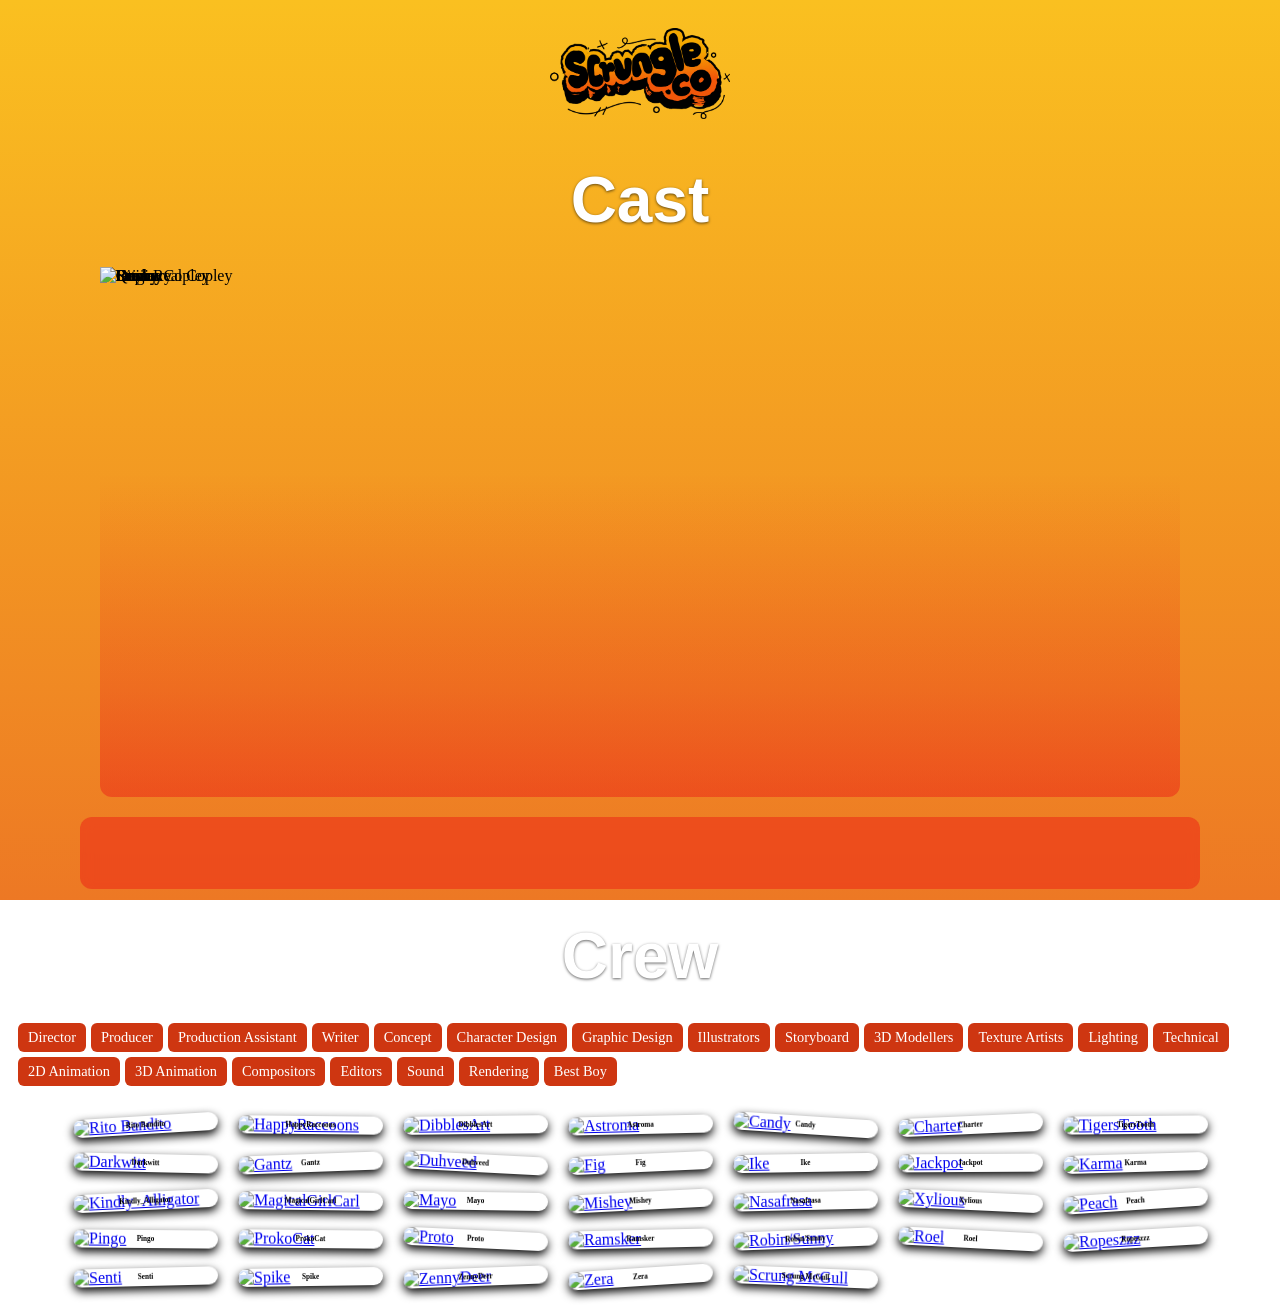
==== ANE26/index.html @ edeba5c0 "Test Test" ====
<!DOCTYPE html>
<html lang="en">
<head>
  <meta charset="UTF-8">
  <meta name="viewport" content="width=device-width, initial-scale=1.0">
  <title>Credits</title>
  <link rel="stylesheet" href="style.css">
</head>
<body>
    <div id="top-logo">
    <img src="/ColoredLogo_Transparent.png" alt="Site Logo">
    </div>
    <h1 id="cast-header">Cast</h1>
    <div class="cast-grid">
    <!-- cast icons appended here -->
    </div>
    <div id="cast-info-box">
  <div class="cast-info-left">
    <h2 id="cast-info-name"></h2>
    <p id="cast-info-description"></p>
    <p id="cast-info-voicedby"></p>
  </div>

  <div class="cast-info-right">
    <img id="cast-info-image" src="" alt="">
  </div>
</div>
  <h1 id="crew-header">Crew</h1>
  <div id="tag-buttons"></div>
  <div id="credits-grid"></div>
  <script src="script.js"></script>

</body>
</html>
---- ANE26/style.css ----
html, body {
  height: 100%;
  min-height: 100vh;
}
@font-face {
  font-family: "CastTitleFont";
  src: url("/scrungle-site/ANE26/fonts/Saddlebag.ttf") format("truetype");
  font-weight: normal;
  font-style: normal;
}
@font-face {
  font-family: "DescriptionTitleFont";
  src: url("/scrungle-site/ANE26/fonts/duality.otf") format("truetype");
  font-weight: normal;
  font-style: normal;
}
body {
  background: linear-gradient(180deg, rgba(250,192,32,1) 0%, rgba(237,120,36,1) 100%);
  background-attachment: fixed;
  background-repeat: no-repeat;
  background-size: cover;
}
/* GRID */
#credits-grid {
  display: grid;
  grid-template-columns: repeat(auto-fit, 145px);
  gap: 20px;
  padding: 20px;
  justify-content: center;
  justify-items: center;
}

/* CREDIT ICONS */
.credit-icon {
  position: relative;
  display: block;
  width: 100%;
  border-radius: 10px;
  overflow: hidden;
  cursor: pointer;
  box-shadow: 0 4px 10px rgb(0, 0, 0);

  /* tilt + easing */
  transform: rotate(var(--tilt));
  transition: transform 0.25s ease;
}

.credit-icon:hover {
  transform: rotate(var(--tilt)) scale(1.08);
}

.credit-icon img {
  width: 100%;
  height: 100%;
  object-fit: cover;
  display: block;
}

/* name + overlay */
.credit-name {
  position: absolute;
  top: 5px;
  left: 50%;
  transform: translateX(-50%);
  font-size: 0.45rem;
  font-weight: 600;
  color: #000;
  pointer-events: none;
  z-index: 3;
}

.credit-icon .overlay {
  position: absolute;
  inset: 0;
  display: flex;
  align-items: center;
  justify-content: center;
  font-weight: bold;
  font-size: 1.1rem;
  opacity: 0;
  pointer-events: none;
}

#tag-buttons {
  display: flex;
  flex-wrap: wrap;
  gap: 5px;
  padding: 10px;
}

#top-logo {
  width: 100%;
  text-align: center;
  padding: 20px 0 10px 0;
}

#top-logo img {
  width: 180px;
  max-width: 40vw;
  height: auto;
  display: inline-block;
}

.tag-button {
  padding: 6px 10px;
  background: #ce3611;
  color: white;
  border-radius: 6px;
  cursor: pointer;
  font-size: 0.9rem;
  transition: background 0.2s ease;
  user-select: none;
}

.tag-button:hover {
  background: #ff9b28;
}

.tag-button.active {
  background: #ff6600;
}

#credits-grid .credit-icon {
  will-change: transform;
}



/* CAST GRID */
.cast-grid {
  position: relative;
  width: 1080px;
  height: 540px;
  margin: 0 auto;
  border-radius: 12px;
  overflow: hidden;
    background: linear-gradient(
    to top,
    rgba(235, 22, 22, 0.45) 0%,
    rgba(233, 23, 23, 0.25) 20%,
    rgba(238, 79, 79, 0) 60%);

}

/* DIM all cast members when a hover zone is active */
.cast-grid.dim .cast-icon {
  filter: brightness(0.4);
  transition: filter 0.25s ease, opacity 0.25s ease, transform 0.25s ease;
}

/* --- NEW MOTION SYSTEM --- */

/* Default: all cast members sit 10px down */
.cast-icon {
  position: absolute;
  top: 0;
  left: 0;
  width: 100%;
  height: 100%;
  pointer-events: none;
  transform: translateY(10px);
  transition: transform 0.25s ease, filter 0.25s ease, opacity 0.25s ease;
}

.cast-icon img {
  width: 100%;
  height: 100%;
  object-fit: cover;
  display: block;
}

/* Hovered (via JS) */
.cast-icon.active {
  transform: translateY(-10px) scale(1.05);
  filter: brightness(1) !important;
  opacity: 1;
  z-index: 10;
}


/* Sharp rim light */
.cast-icon.active img {
  filter:
    drop-shadow(0 0 1px rgba(255,255,255,1))
    drop-shadow(0 0 2px rgba(255,255,255,0.9));
}

/* Hover zone (the only element that receives pointer events) */
.cast-hover-zone {
  position: absolute;
  pointer-events: auto;
  z-index: 20;
}

#cast-info-box {
  width: 1080px;
  margin: 20px auto 0 auto;
  padding: 20px;
  display: flex;
  justify-content: space-between;
  align-items: flex-start;

  background: rgba(235, 22, 22, 0.45);
  border-radius: 12px;
  backdrop-filter: blur(6px);

  color: white;
  font-family: sans-serif;
}

.cast-info-left {
  width: 65%;
}

.cast-info-right {
  width: 30%;
  display: flex;
  justify-content: flex-end;
}

#cast-info-image {
  width: 85%;          /* smaller */
  max-height: 260px;   /* optional cap */
  object-fit: cover;
  border-radius: 10px;
}

#cast-info-name {
  margin: 0;
  font-size: 5rem;   /* bigger */
  font-weight: 800;
  text-align: center;

  font-family: "CastTitleFont", sans-serif; /* your custom font */
  letter-spacing: 1px;
}
#cast-header {
  text-align: center;
  color: white;
  font-size: 4rem;
  margin: 30px 0 20px;
  font-family: "CastTitleFont", sans-serif;
  text-shadow: 0 1px 3px rgba(0,0,0,0.6);
}
#crew-header {
  text-align: center;
  color: white;
  font-size: 4rem;
  margin: 30px 0 20px;
  font-family: "CastTitleFont", sans-serif;
  text-shadow: 0 1px 3px rgba(0,0,0,0.6);
}
#cast-info-description {
  margin-top: 10px;
  font-size: 2rem;
  line-height: 1.4;
  font-family: "DescriptionTitleFont", sans-serif;
  
  text-align: center;
}

#cast-info-voicedby {
  margin-top: 15px;
  font-size: 1.5rem;
  opacity: 0.9;
  
  text-align: center;
}

#site-footer {
  position: fixed;
  bottom: 0;
  left: 0;

  width: 100%;
  padding: 12px 0;

  text-align: center;
  font-size: 0.9rem;
  color: white;

  background: rgba(0, 0, 0, 0.35);
  backdrop-filter: blur(6px);

  border-top: 1px solid rgba(255, 255, 255, 0.25);
}
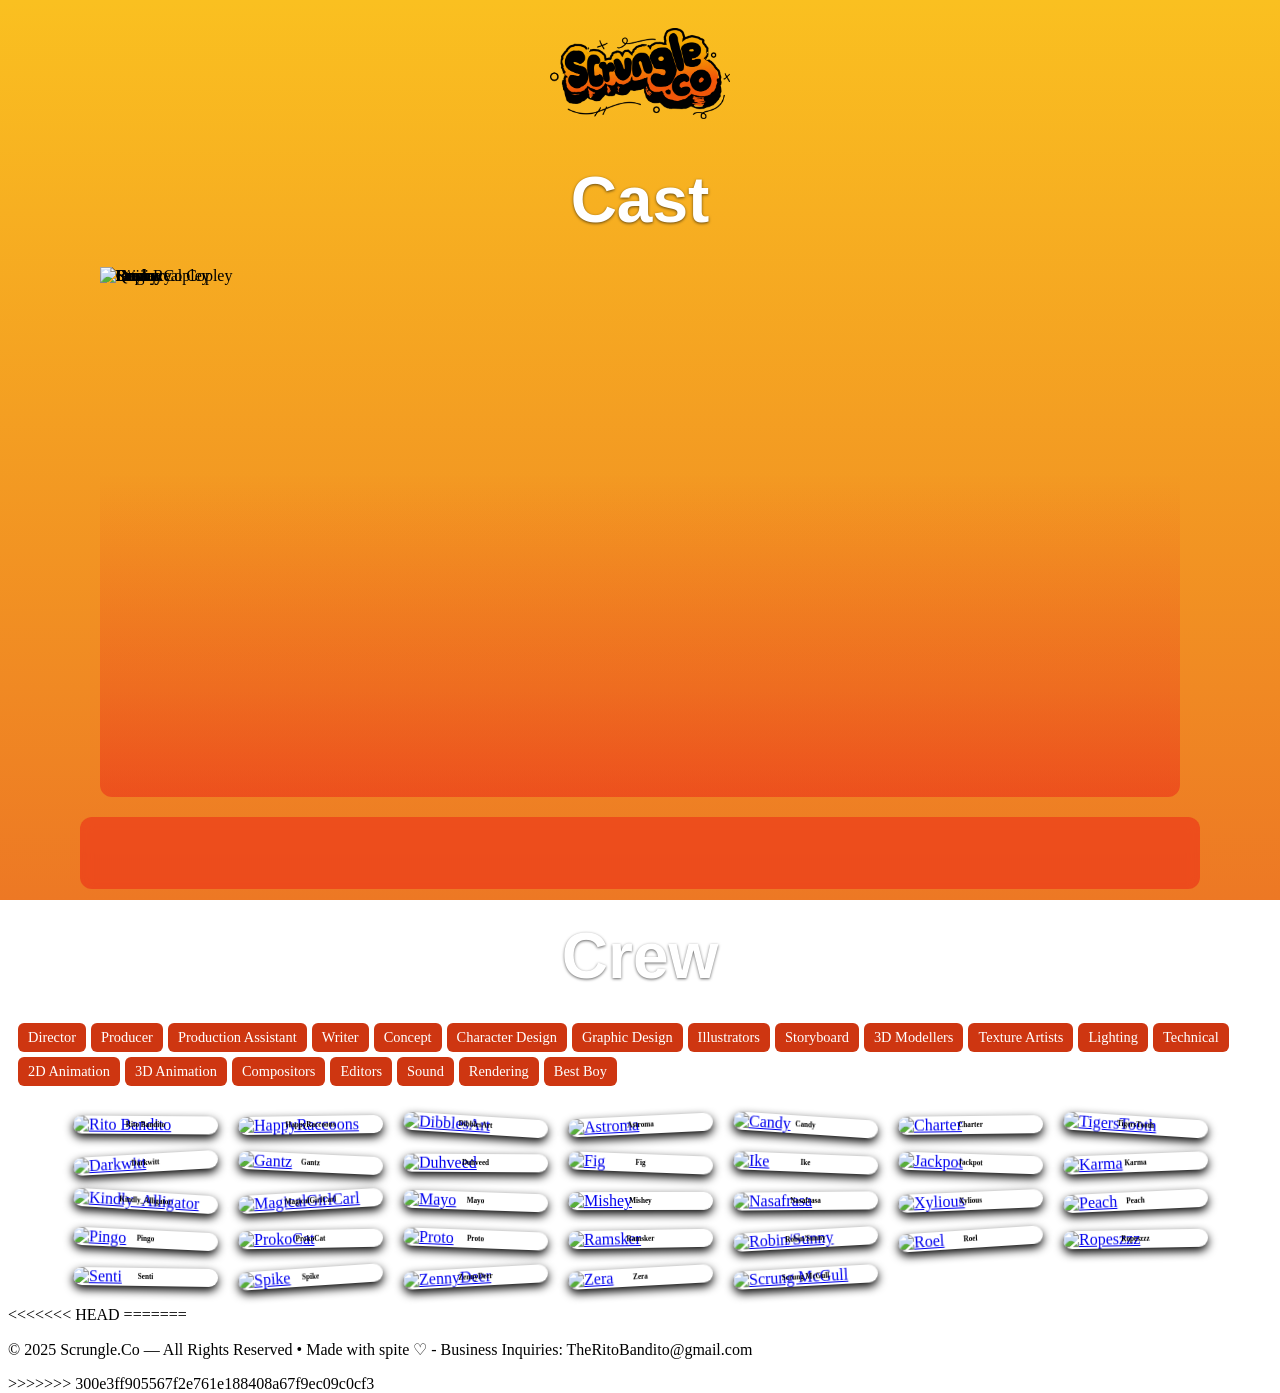
==== commit f6853dc0: "Merge branch 'main' of https://github.com/TheRitoBandito/scrungle-site # Conflicts: #	ANE26/index.ht" ====
--- a/ANE26/index.html
+++ b/ANE26/index.html
@@ -28,6 +28,12 @@
   <h1 id="crew-header">Crew</h1>
   <div id="tag-buttons"></div>
   <div id="credits-grid"></div>
+<<<<<<< HEAD
+=======
+  <footer id="site-footer">
+    <p>© 2025 Scrungle.Co — All Rights Reserved • Made with spite ♡ - Business Inquiries: TheRitoBandito@gmail.com</p>
+  </footer>
+>>>>>>> 300e3ff905567f2e761e188408a67f9ec09c0cf3
   <script src="script.js"></script>
 
 </body>
--- a/ANE26/style.css
+++ b/ANE26/style.css
@@ -266,6 +266,8 @@
   
   text-align: center;
 }
+<<<<<<< HEAD
+=======
 
 #site-footer {
   position: fixed;
@@ -283,4 +285,5 @@
   backdrop-filter: blur(6px);
 
   border-top: 1px solid rgba(255, 255, 255, 0.25);
-}+}
+>>>>>>> 300e3ff905567f2e761e188408a67f9ec09c0cf3
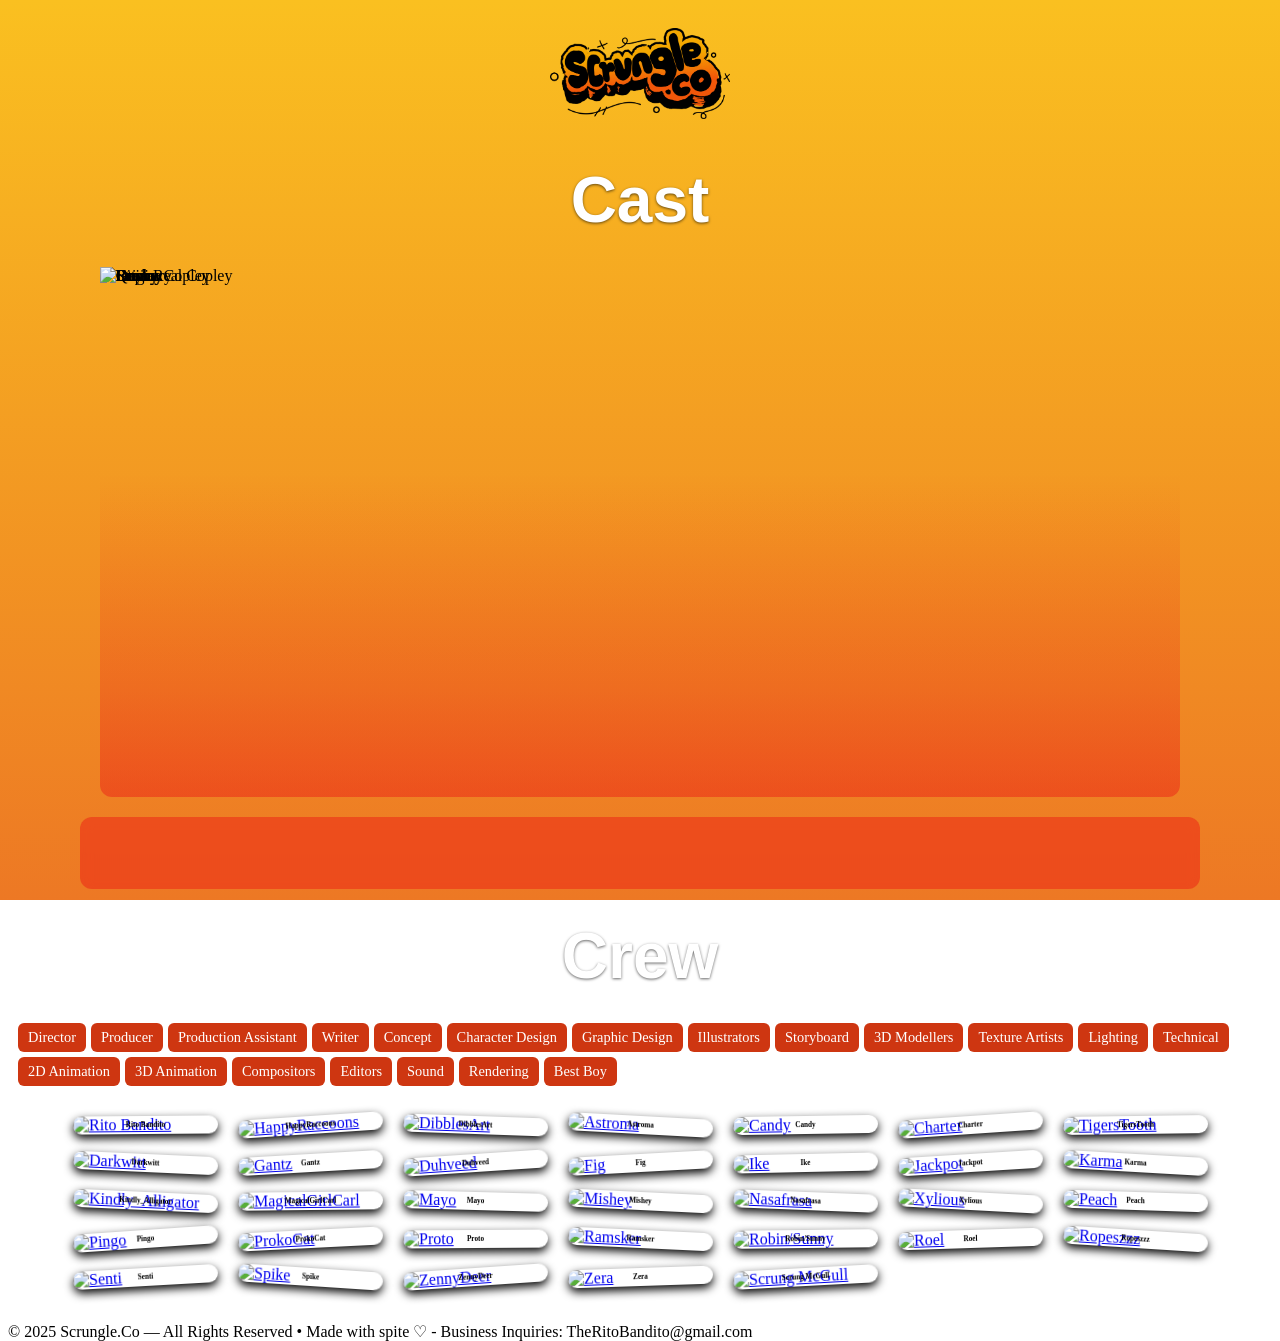
==== commit 4d0ad844: "Footer Changes" ====
--- a/ANE26/index.html
+++ b/ANE26/index.html
@@ -28,12 +28,9 @@
   <h1 id="crew-header">Crew</h1>
   <div id="tag-buttons"></div>
   <div id="credits-grid"></div>
-<<<<<<< HEAD
-=======
   <footer id="site-footer">
     <p>© 2025 Scrungle.Co — All Rights Reserved • Made with spite ♡ - Business Inquiries: TheRitoBandito@gmail.com</p>
   </footer>
->>>>>>> 300e3ff905567f2e761e188408a67f9ec09c0cf3
   <script src="script.js"></script>
 
 </body>
--- a/ANE26/style.css
+++ b/ANE26/style.css
@@ -266,24 +266,3 @@
   
   text-align: center;
 }
-<<<<<<< HEAD
-=======
-
-#site-footer {
-  position: fixed;
-  bottom: 0;
-  left: 0;
-
-  width: 100%;
-  padding: 12px 0;
-
-  text-align: center;
-  font-size: 0.9rem;
-  color: white;
-
-  background: rgba(0, 0, 0, 0.35);
-  backdrop-filter: blur(6px);
-
-  border-top: 1px solid rgba(255, 255, 255, 0.25);
-}
->>>>>>> 300e3ff905567f2e761e188408a67f9ec09c0cf3
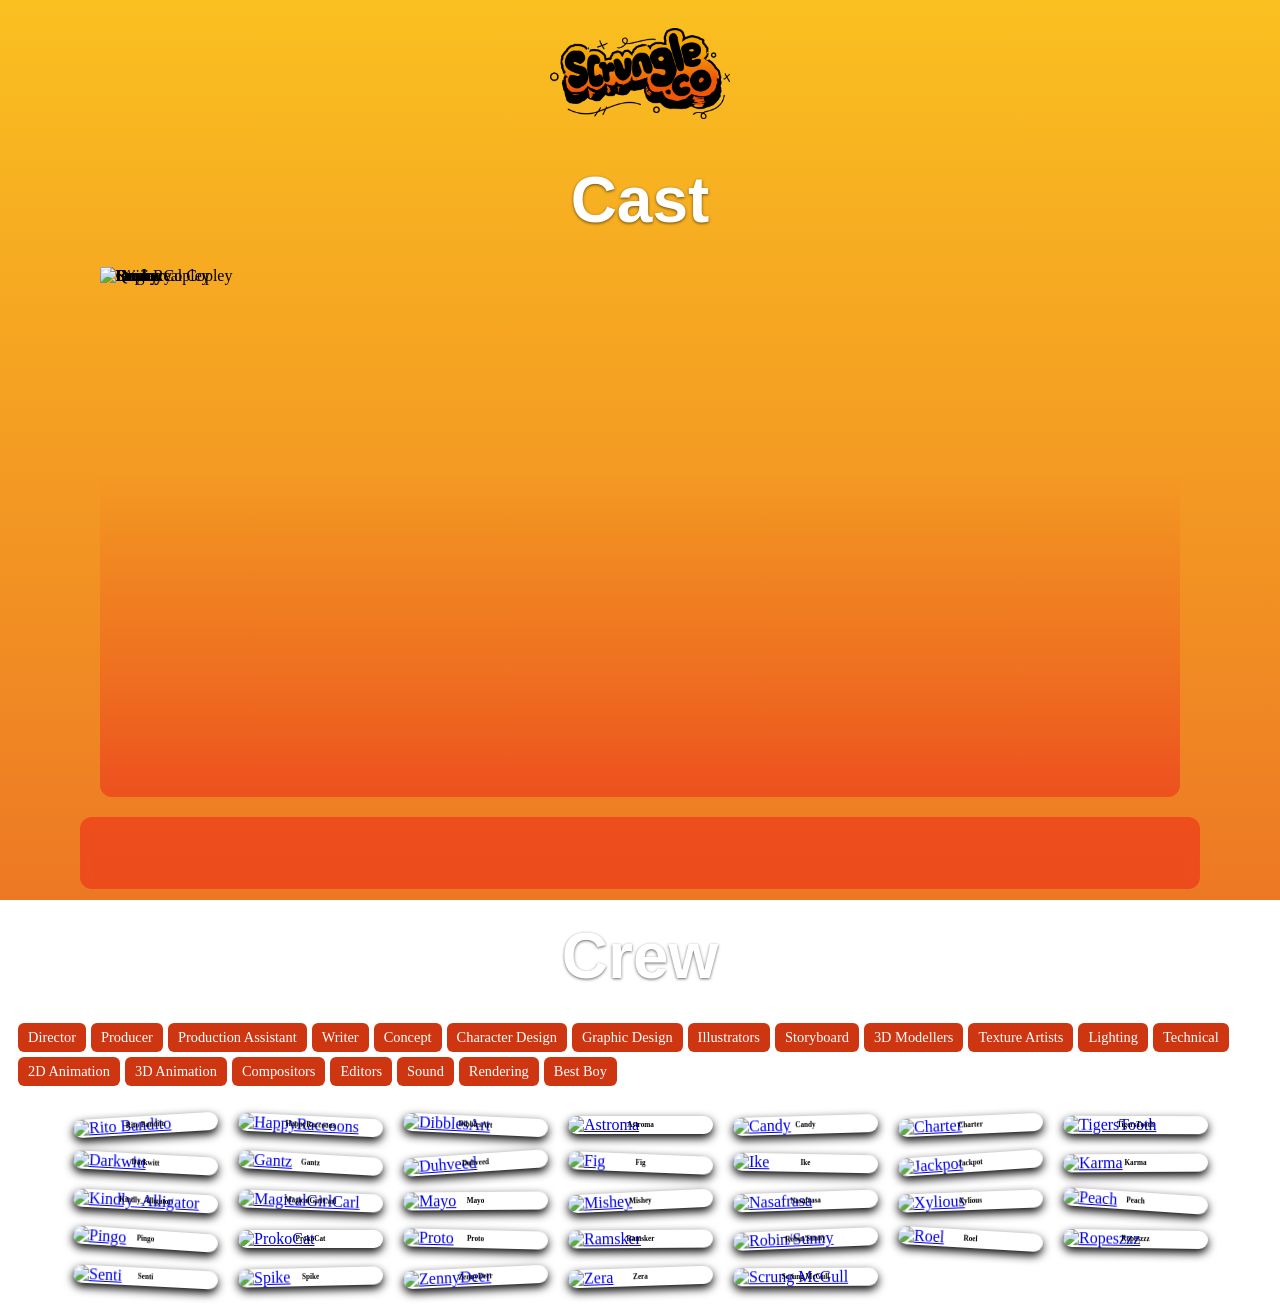
==== commit 422defac: "f" ====
--- a/ANE26/index.html
+++ b/ANE26/index.html
@@ -28,9 +28,6 @@
   <h1 id="crew-header">Crew</h1>
   <div id="tag-buttons"></div>
   <div id="credits-grid"></div>
-  <footer id="site-footer">
-    <p>© 2025 Scrungle.Co — All Rights Reserved • Made with spite ♡ - Business Inquiries: TheRitoBandito@gmail.com</p>
-  </footer>
   <script src="script.js"></script>
 
 </body>
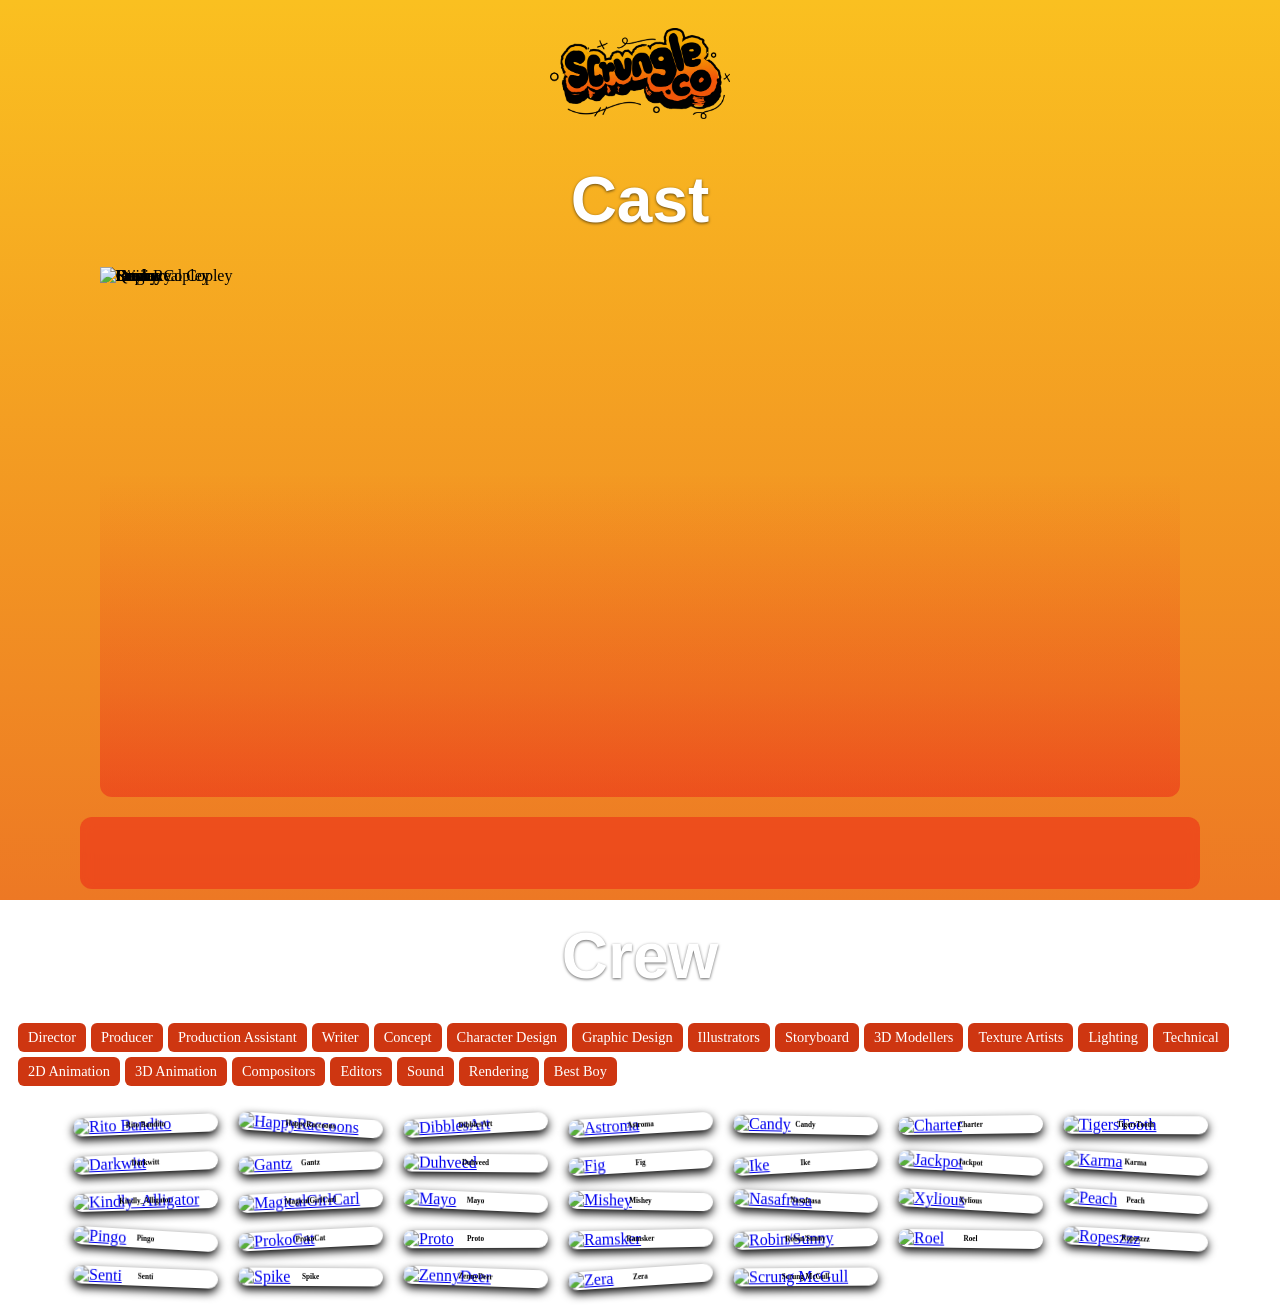
==== commit 47b0715d: "footer" ====
--- a/ANE26/index.html
+++ b/ANE26/index.html
@@ -28,7 +28,7 @@
   <h1 id="crew-header">Crew</h1>
   <div id="tag-buttons"></div>
   <div id="credits-grid"></div>
+
   <script src="script.js"></script>
-
 </body>
 </html>
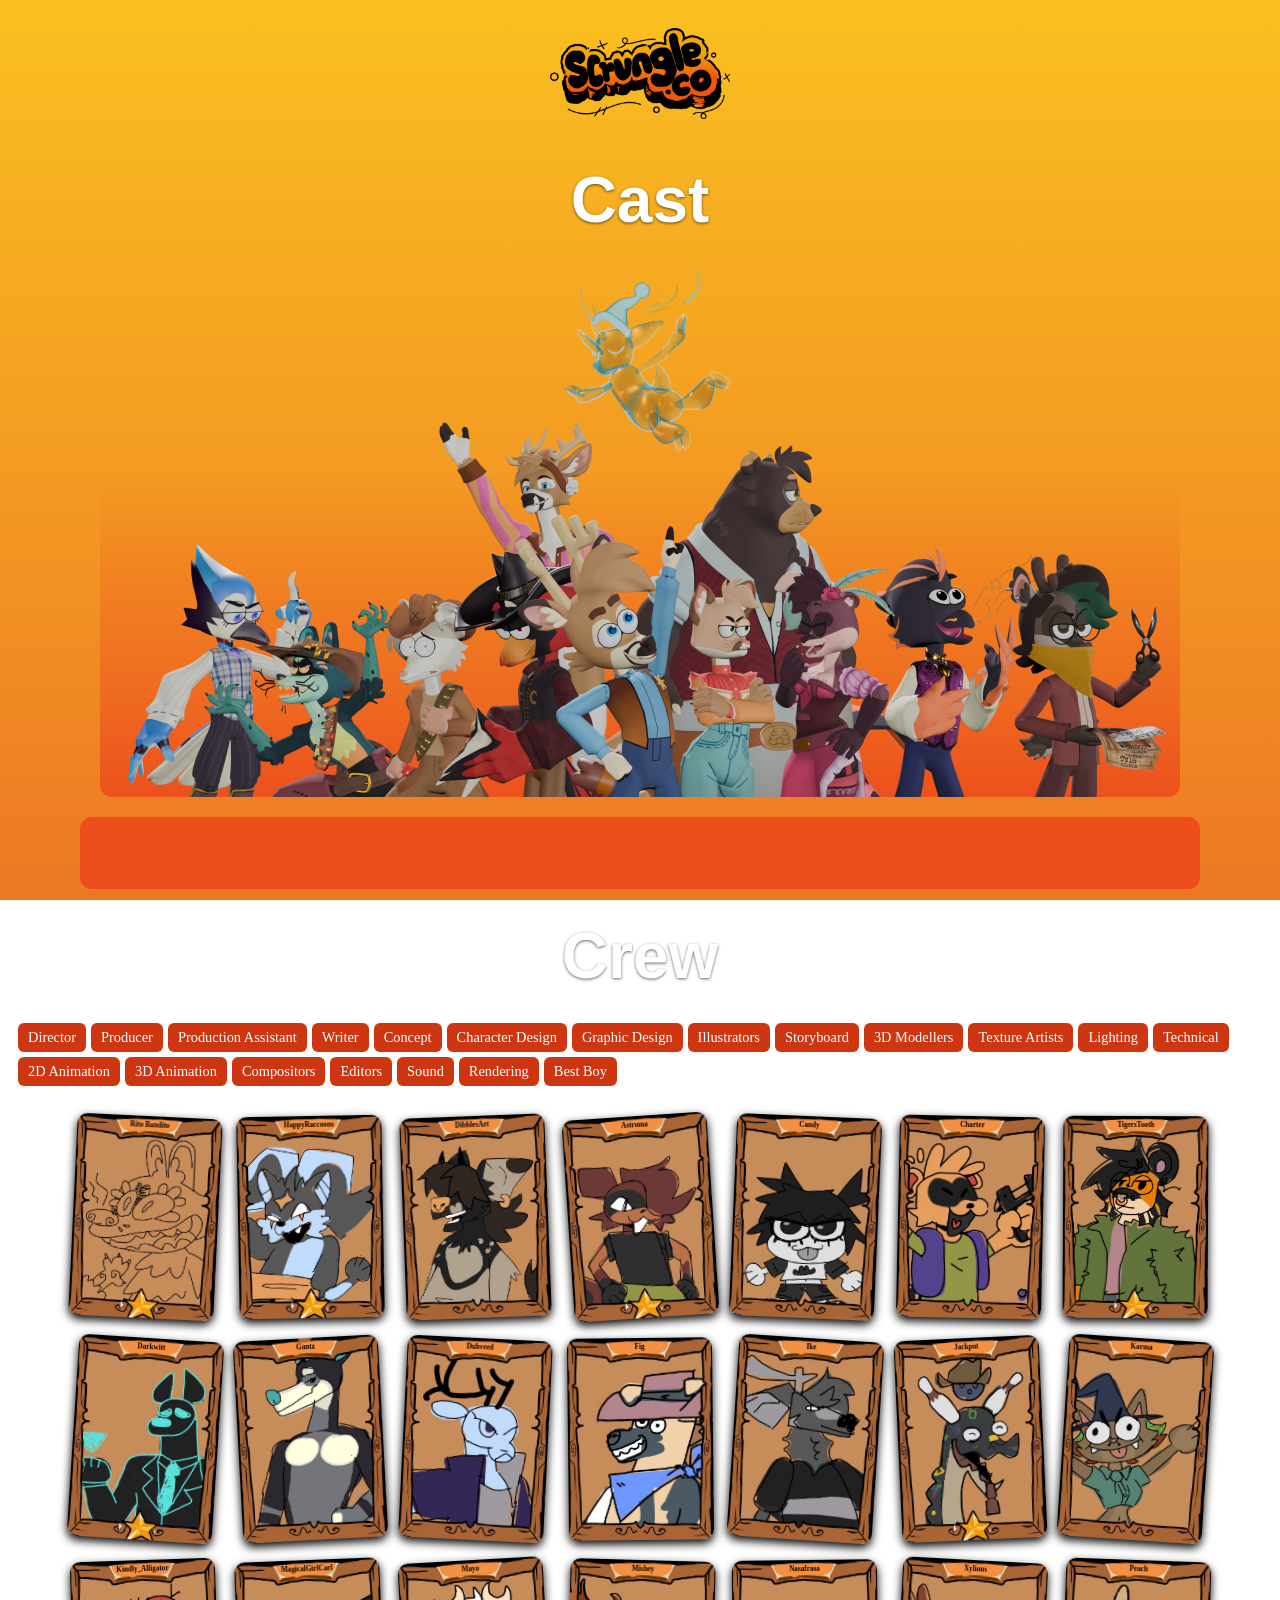
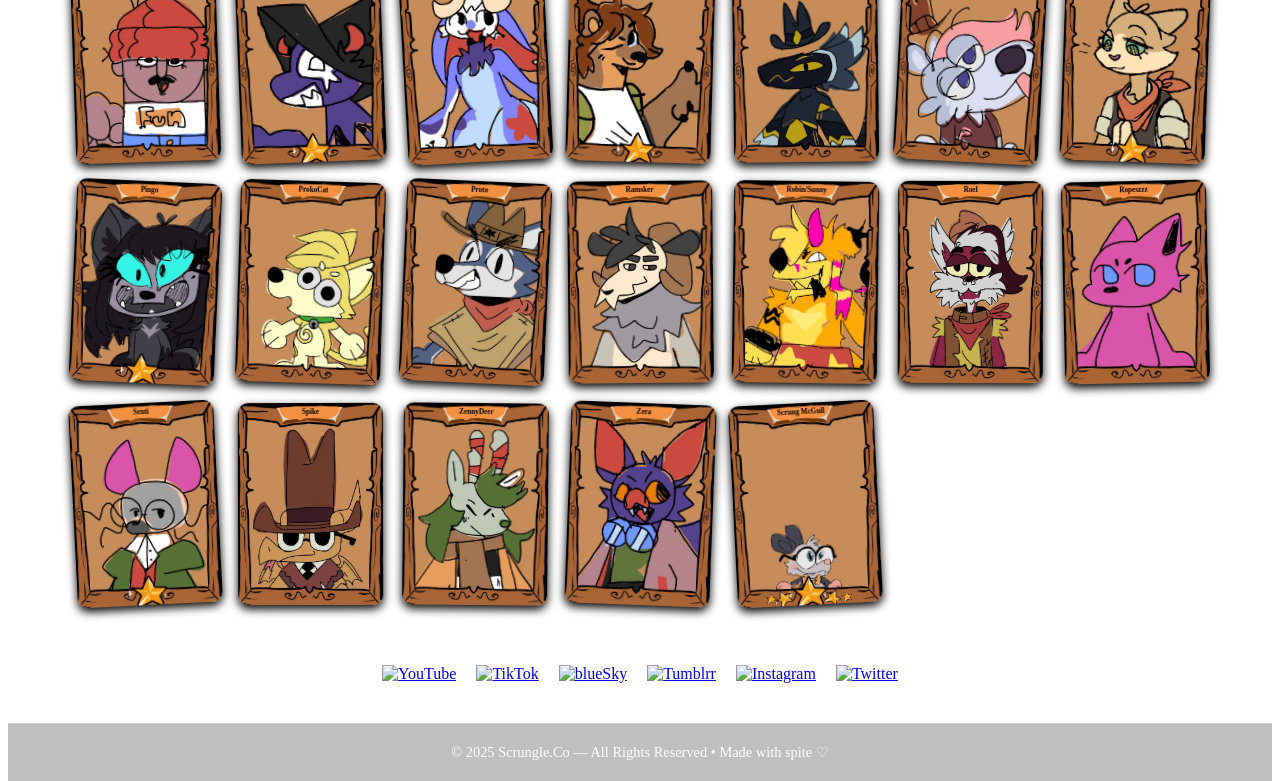
==== commit edcdef6d: "Socials" ====
--- a/ANE26/index.html
+++ b/ANE26/index.html
@@ -28,6 +28,32 @@
   <h1 id="crew-header">Crew</h1>
   <div id="tag-buttons"></div>
   <div id="credits-grid"></div>
+  <!-- Icon links under the video -->
+  <div class="icon-row">
+    <a href="https://www.youtube.com/@Scrungle-co" target="_blank">
+      <img src="socialmedia.1.png" alt="YouTube">
+    </a>
+    <a href="https://www.tiktok.com/@scrungle.co" target="_blank">
+      <img src="socialmedia.2.png" alt="TikTok">
+    </a>
+    <a href="https://bsky.app/profile/scrungle-co.bsky.social" target="_blank">
+      <img src="socialmedia.3.png" alt="blueSky">
+    </a>
+    <a href="https://www.tumblr.com/blog/scrungledotco" target="_blank">
+      <img src="socialmedia.4.png" alt="Tumblrr">
+    </a>
+    <a href="https://www.instagram.com/scrungleco/" target="_blank">
+      <img src="socialmedia.5.png" alt="Instagram">
+    </a>
+    <a href="https://x.com/Scrungleco" target="_blank">
+      <img src="socialmedia.6.png" alt="Twitter">
+    </a>
+  </div>
+
+  <!-- Footer text at the bottom -->
+  <div class="footer-text">
+    © 2025 Scrungle.Co — All Rights Reserved • Made with spite ♡
+  </div>
 
   <script src="script.js"></script>
 </body>
--- a/ANE26/style.css
+++ b/ANE26/style.css
@@ -266,3 +266,32 @@
   
   text-align: center;
 }
+.footer-text {
+  margin-top: 40px;
+  padding: 20px 0;
+  text-align: center;
+  color: white;
+  font-size: 0.9rem;
+
+  background: rgba(0, 0, 0, 0.25);
+  backdrop-filter: blur(4px);
+  border-top: 1px solid rgba(255, 255, 255, 0.25);
+}
+
+.icon-row {
+  margin-top: 40px;
+  display: flex;
+  justify-content: center;
+  gap: 20px;
+}
+
+.icon-row img {
+  width: 40px;
+  height: 40px;
+  object-fit: contain;
+  transition: transform 0.2s ease;
+}
+
+.icon-row img:hover {
+  transform: scale(1.15);
+}
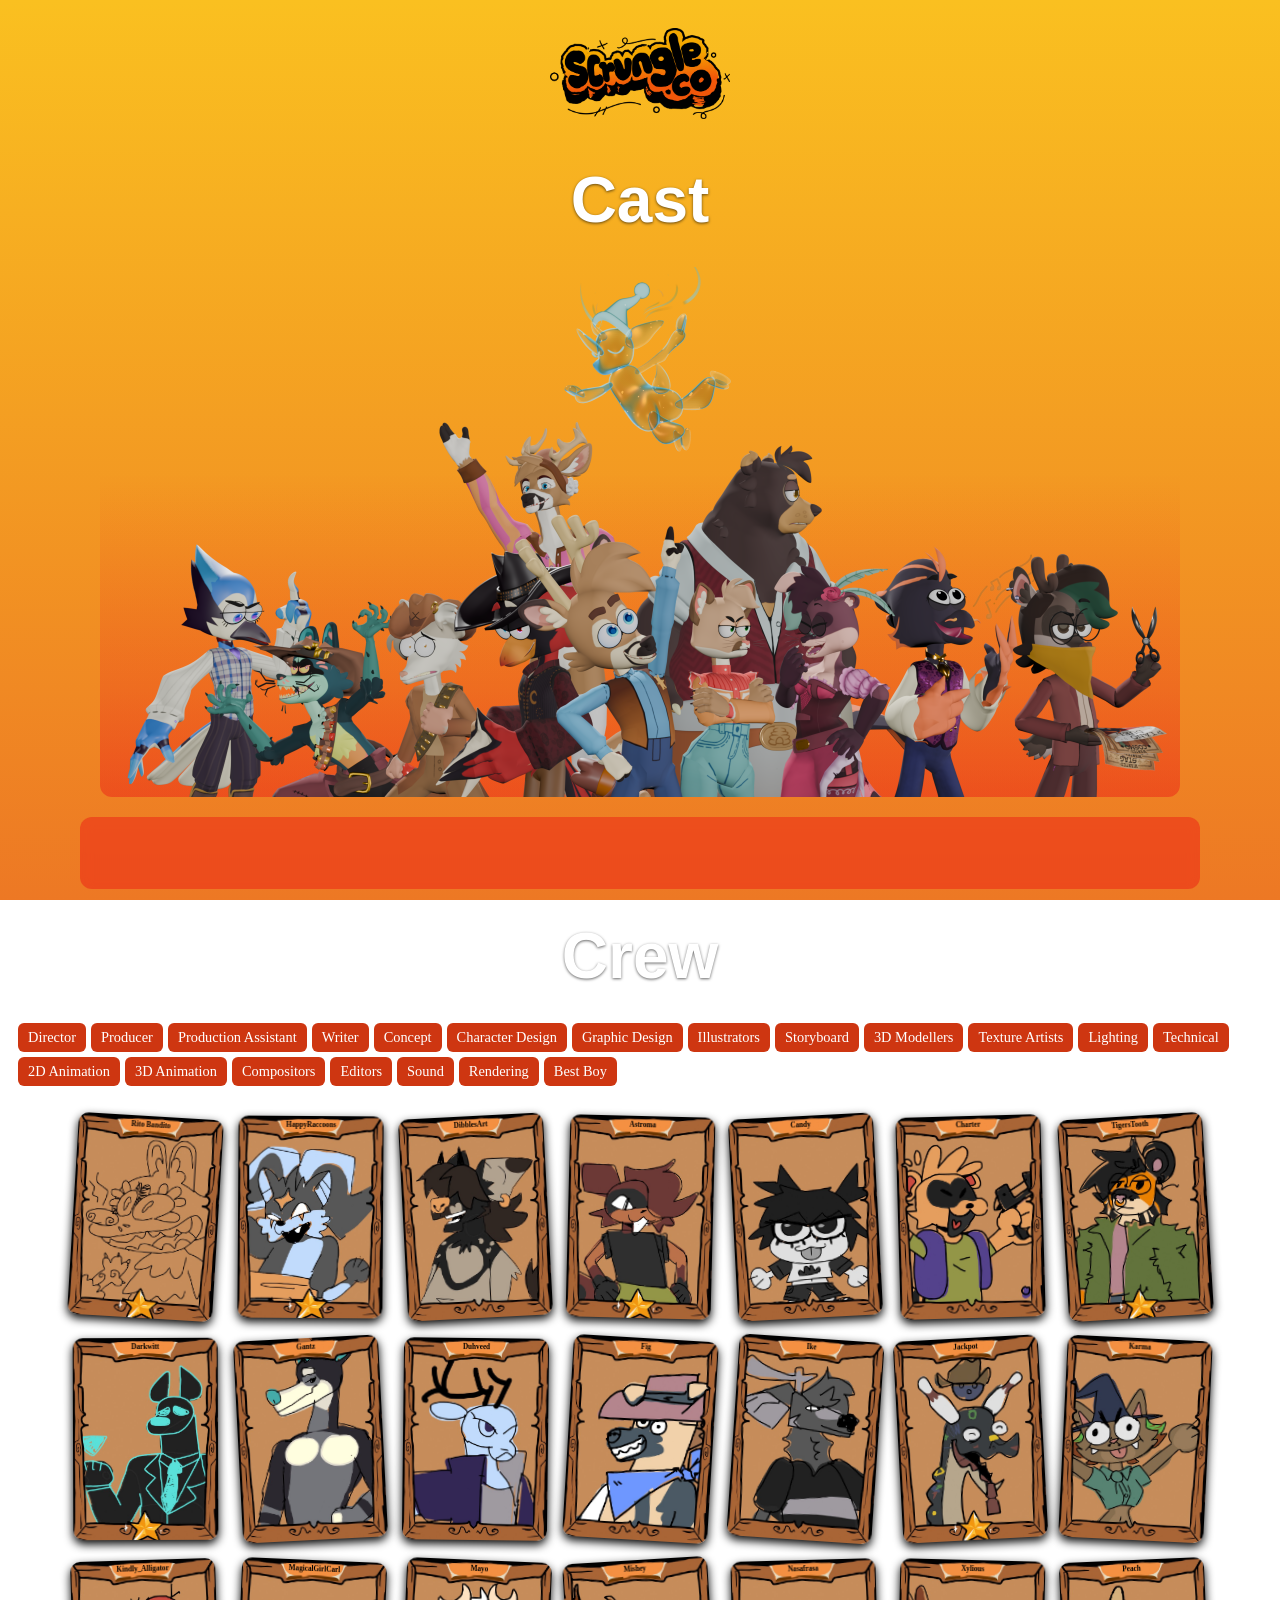
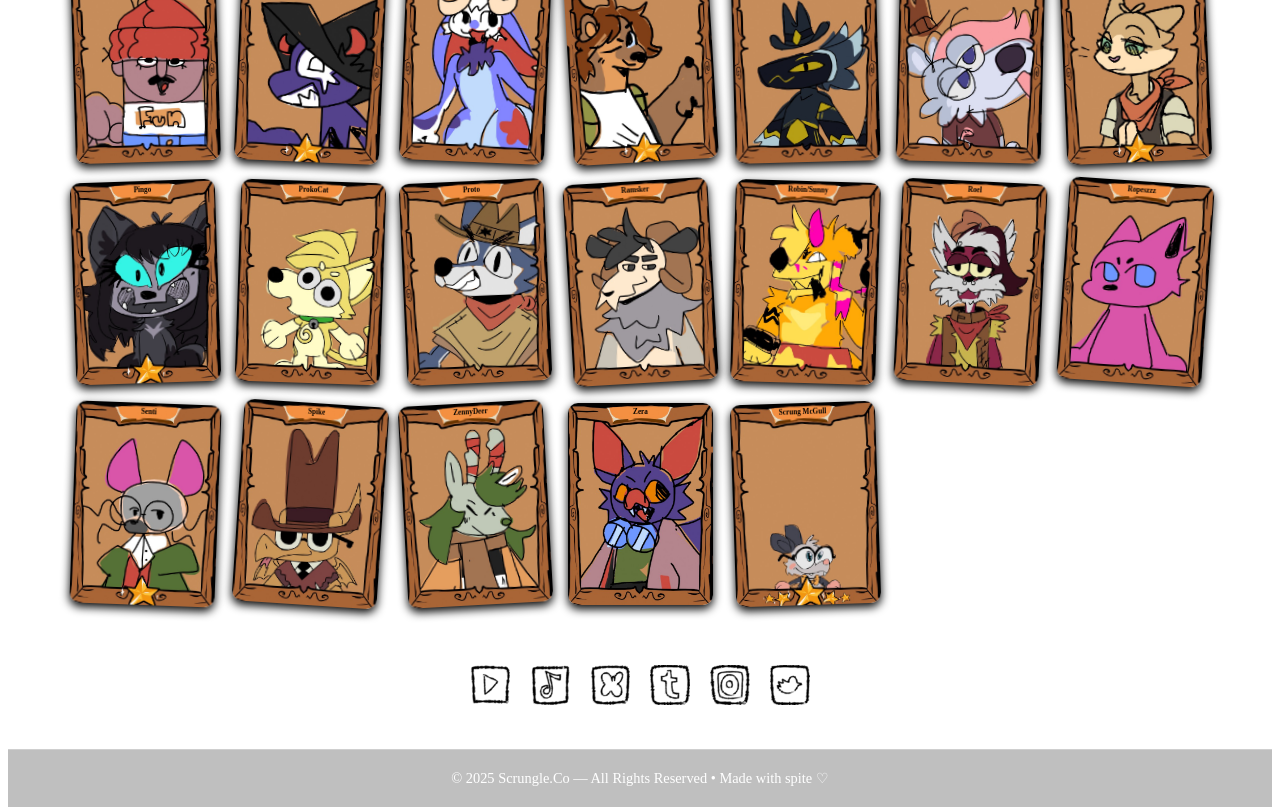
==== commit 567c7c44: "Changes to file path" ====
--- a/ANE26/index.html
+++ b/ANE26/index.html
@@ -31,22 +31,22 @@
   <!-- Icon links under the video -->
   <div class="icon-row">
     <a href="https://www.youtube.com/@Scrungle-co" target="_blank">
-      <img src="socialmedia.1.png" alt="YouTube">
+      <img src="/socialmedia.1.png" alt="YouTube">
     </a>
     <a href="https://www.tiktok.com/@scrungle.co" target="_blank">
-      <img src="socialmedia.2.png" alt="TikTok">
+      <img src="/socialmedia.2.png" alt="TikTok">
     </a>
     <a href="https://bsky.app/profile/scrungle-co.bsky.social" target="_blank">
-      <img src="socialmedia.3.png" alt="blueSky">
+      <img src="/socialmedia.3.png" alt="blueSky">
     </a>
     <a href="https://www.tumblr.com/blog/scrungledotco" target="_blank">
-      <img src="socialmedia.4.png" alt="Tumblrr">
+      <img src="/socialmedia.4.png" alt="Tumblrr">
     </a>
     <a href="https://www.instagram.com/scrungleco/" target="_blank">
-      <img src="socialmedia.5.png" alt="Instagram">
+      <img src="/socialmedia.5.png" alt="Instagram">
     </a>
     <a href="https://x.com/Scrungleco" target="_blank">
-      <img src="socialmedia.6.png" alt="Twitter">
+      <img src="/socialmedia.6.png" alt="Twitter">
     </a>
   </div>
 
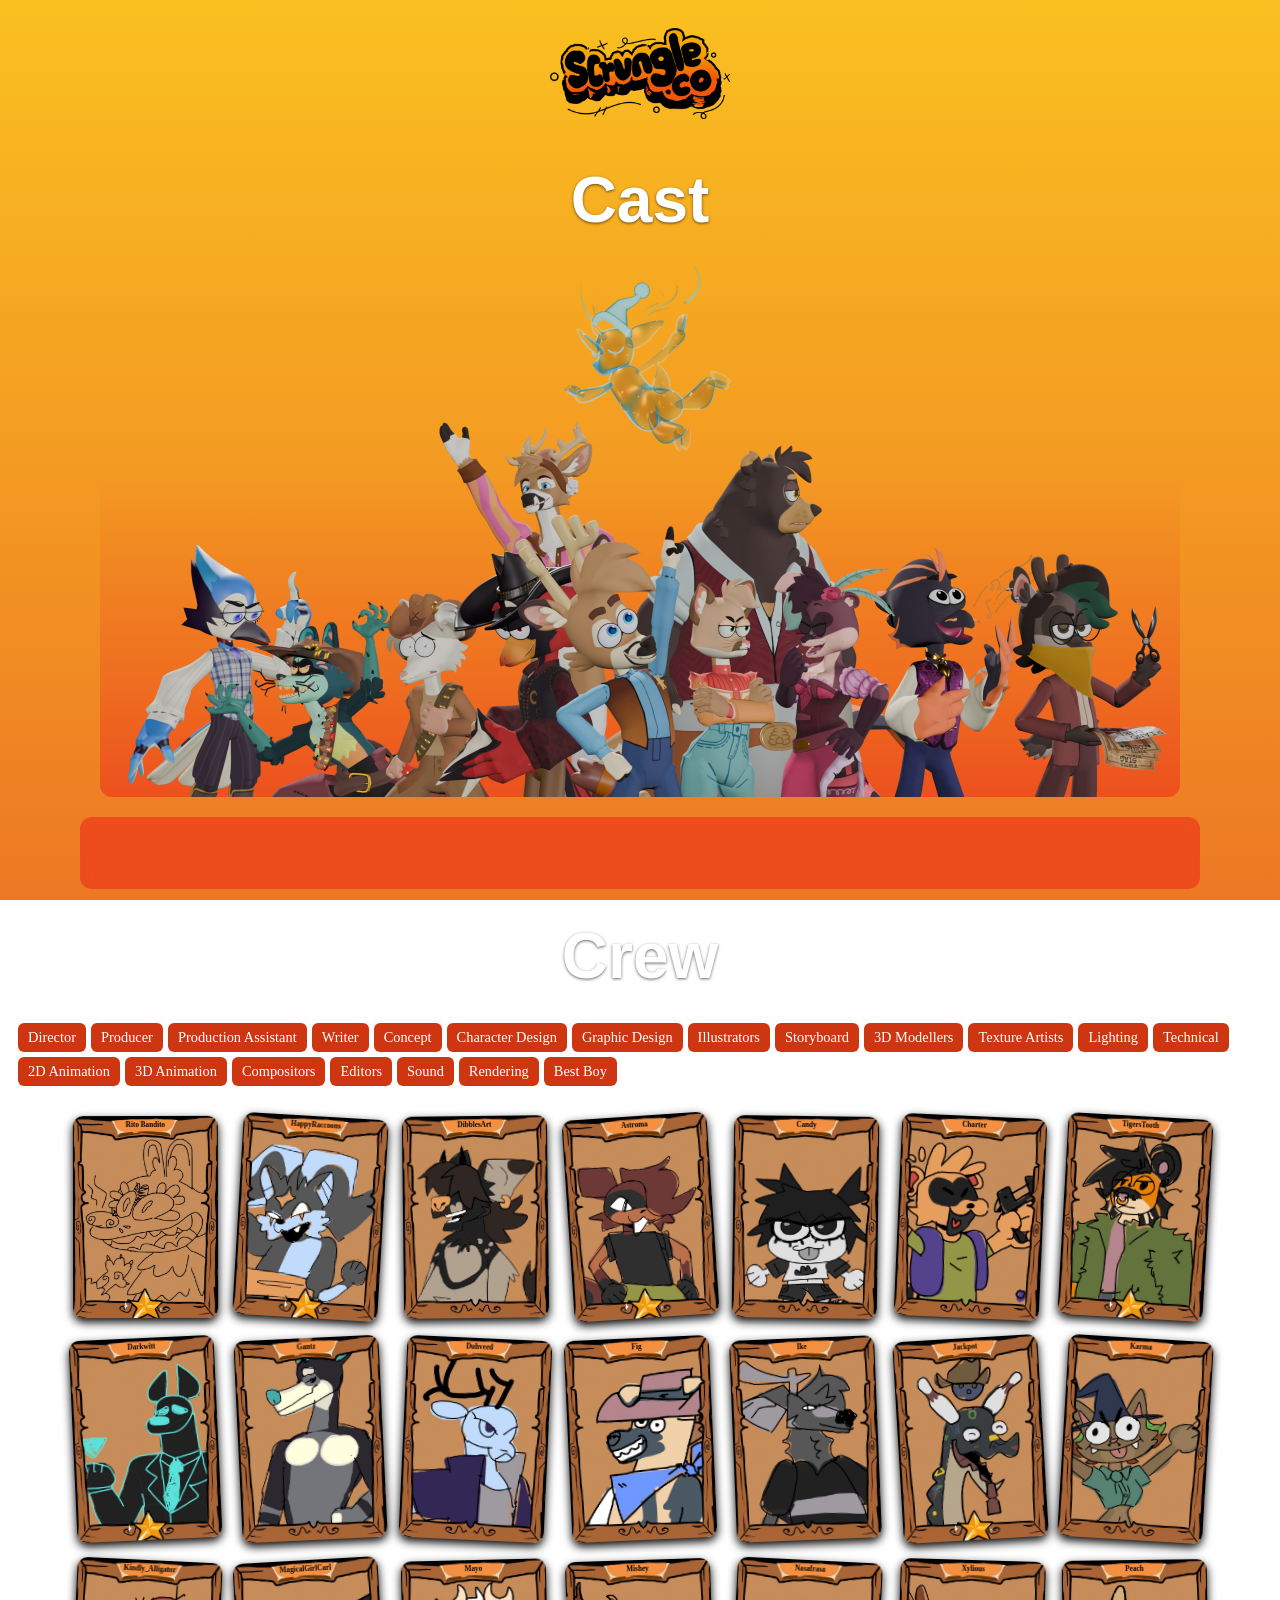
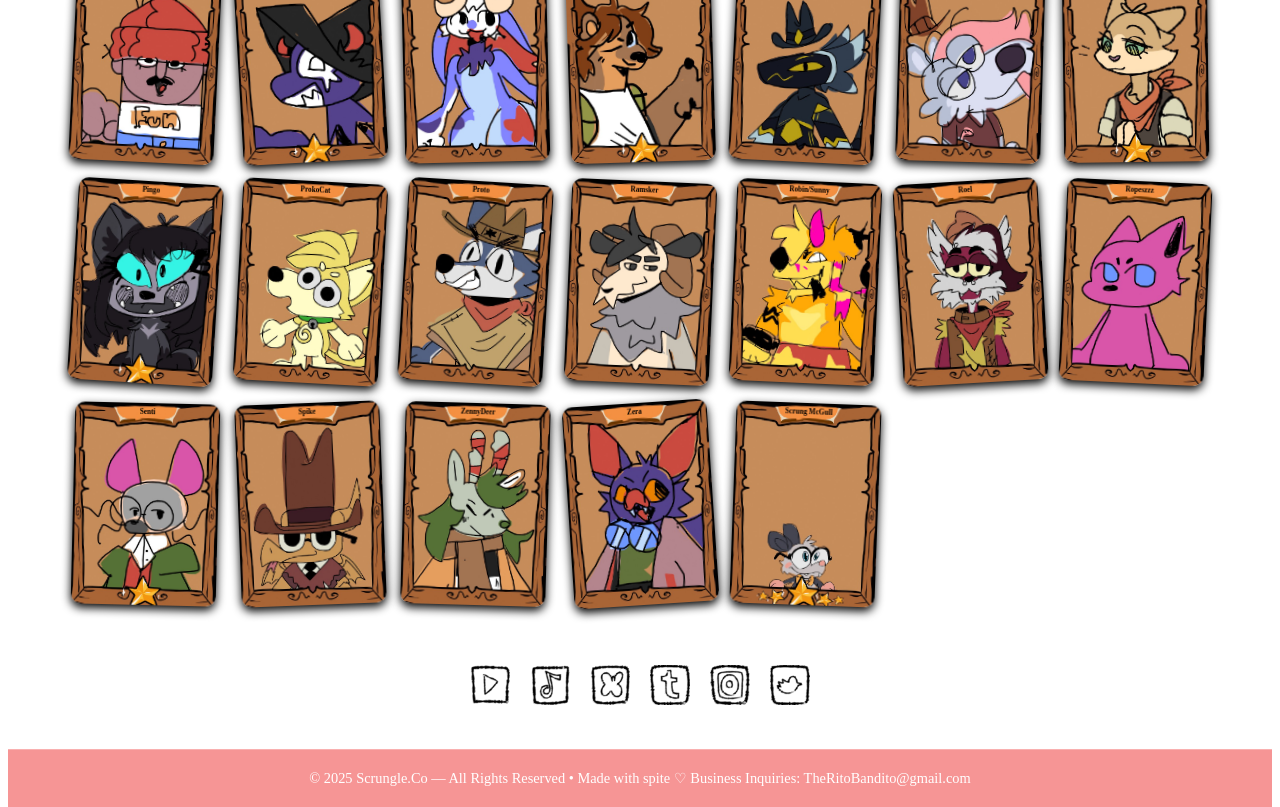
==== commit 569848d4: "Credits Tweak" ====
--- a/ANE26/index.html
+++ b/ANE26/index.html
@@ -52,7 +52,7 @@
 
   <!-- Footer text at the bottom -->
   <div class="footer-text">
-    © 2025 Scrungle.Co — All Rights Reserved • Made with spite ♡
+    © 2025 Scrungle.Co — All Rights Reserved • Made with spite ♡ Business Inquiries: TheRitoBandito@gmail.com
   </div>
 
   <script src="script.js"></script>
--- a/ANE26/style.css
+++ b/ANE26/style.css
@@ -273,7 +273,7 @@
   color: white;
   font-size: 0.9rem;
 
-  background: rgba(0, 0, 0, 0.25);
+  background: rgba(235, 22, 22, 0.45);
   backdrop-filter: blur(4px);
   border-top: 1px solid rgba(255, 255, 255, 0.25);
 }
